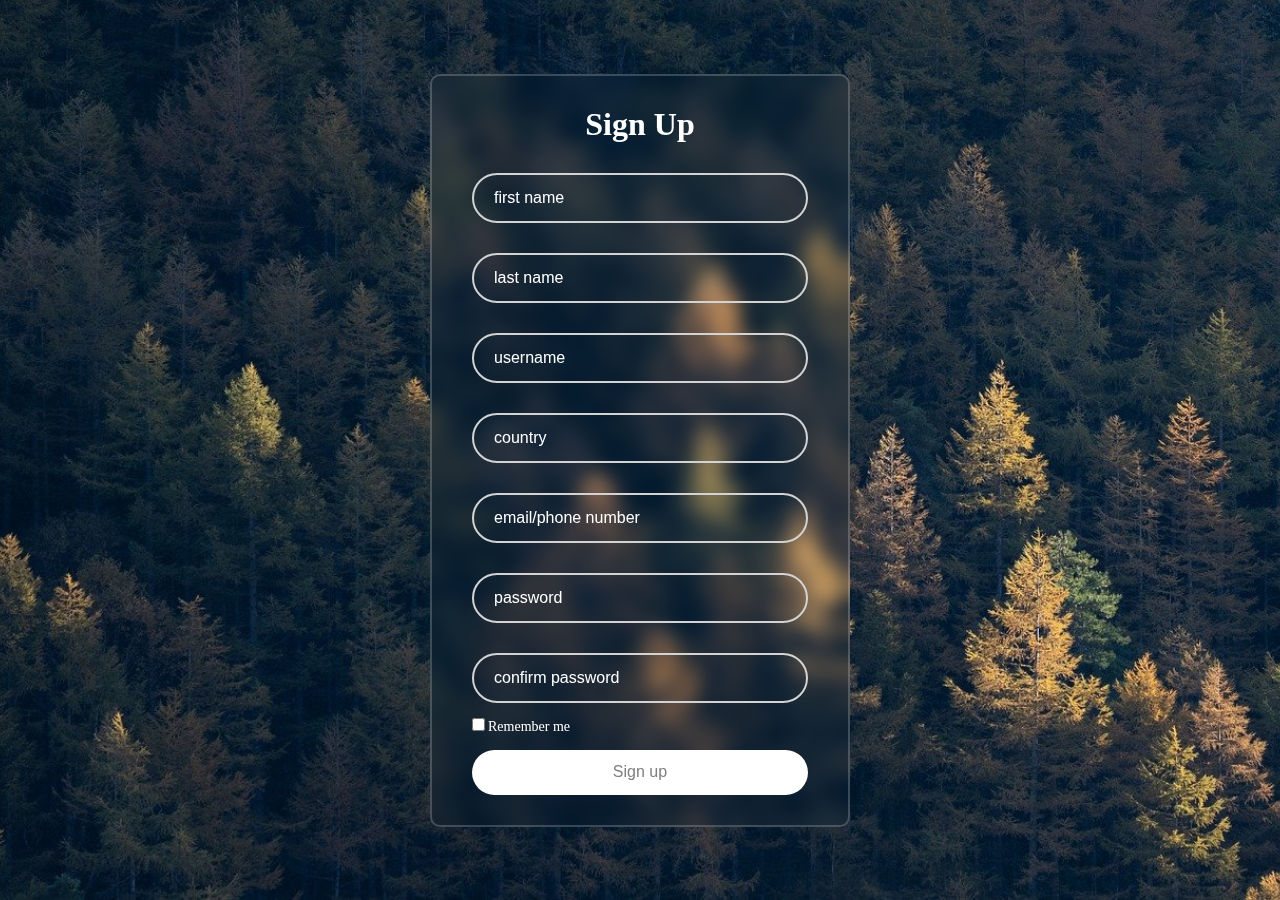
==== sign.html @ 95e7f711 "Created a Tour site" ====
<!DOCTYPE html>
<html>
    <head>
        <title>Login</title>
        <link rel="stylesheet" href="css/sign.css">
    </head>
    <body>
        <div class="whole">
            <form action="">
                <h1>Sign Up</h1>
                <div class="user">
                    <input type="text" placeholder="first name" required>
                </div>
                <div class="user">
                    <input type="text" placeholder="last name" required>
                </div>
                <div class="user">
                    <input type="text" placeholder="username" required>
                </div>
                <div class="user">
                    <input type="text" placeholder="country" required>
                </div>
                <div class="user">
                    <input type="tel" or type="email" placeholder="email/phone number" required>
                </div>
                <div class="user">
                    <input type="password" placeholder="password" required>
                </div>
                <div class="user">
                    <input type="password" placeholder="confirm password" required>
                </div>
                <div class="addinfo">
                    <label><input type="checkbox">Remember me</label>
                </div>
                <a href="signsuc.html"><button type="submit" value="login" class="btn">Sign up</button></a>
            </form>
        </div>
    </body>
</html>
---- css/sign.css ----
* {
    margin: 0;
    padding: 0;
    box-sizing: border-box;
    }
    body{
        display: flex;
        justify-content: center;
        align-items: center;
        min-height: 100vh;
        background: url('img/tree.jpg') no-repeat;
        background-size: cover;
        background-position: center;
    }
    .whole {
        width: 420px;
        background-color: transparent;
        backdrop-filter: blur(10px);
        border: 2px solid rgb(255, 255, 255, .2);
        border-radius: 10px;
        color: white;
        padding: 30px 40px;
        margin-top: 30px;
        margin-bottom: 30px;
    }
    .whole h1 {
        size: 36px;
        text-align: center;
    }
    .whole .user {
        width: 100%;
        height: 50px;
        margin: 30px 0;
    }
    .user input {
        width: 100%;
        height: 100%;
        background: transparent;
        outline: none;
        border: none;
        border: 2px solid lightgray;
        border-radius: 40px;
        color: white;
        font-size: 16px;
        padding: 20px 45px 20px 20px;
    }
    .user input::placeholder {
        color: white;
    }
    .whole .addinfo {
        justify-content: space-between;
        display: flex;
        font-size: 14px;
        margin: -15px 0 15px;
    }
    .addinfo label input {
        accent-color: white;
        margin-right: 3px;
    }
    .addinfo a {
        color: white;
        text-decoration: none;
    }
    .addinfo a:hover {
        text-decoration: underline;
    }
    .whole .btn {
        width: 100%;
        height: 45px;
        outline: none;
        border-radius: 40px;
        border: none;
        cursor: pointer;
        font-size: 16px;
        background: white;
        color: gray;
    }
    .whole .reg {
        margin-top: 20px;
        font-size: 14px;
        text-align: center;
    }
    .reg p a {
        color: white;
        text-decoration: none;
    }
    .reg p a:hover {
        text-decoration: underline;
    }
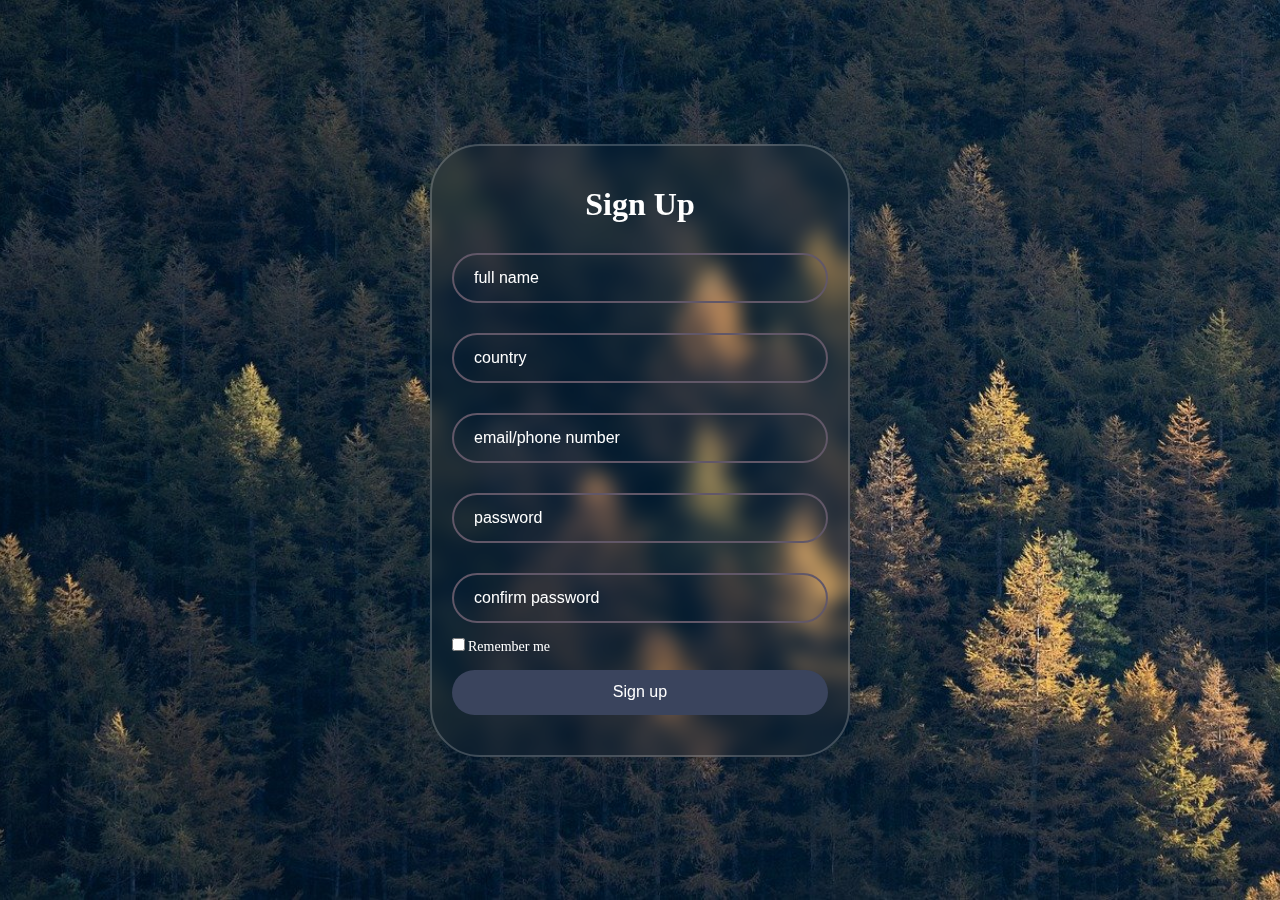
==== commit 9dafeea8: "adjusted the sign in page" ====
--- a/sign.html
+++ b/sign.html
@@ -9,13 +9,7 @@
             <form action="">
                 <h1>Sign Up</h1>
                 <div class="user">
-                    <input type="text" placeholder="first name" required>
-                </div>
-                <div class="user">
-                    <input type="text" placeholder="last name" required>
-                </div>
-                <div class="user">
-                    <input type="text" placeholder="username" required>
+                    <input type="text" placeholder="full name" required>
                 </div>
                 <div class="user">
                     <input type="text" placeholder="country" required>
--- a/css/sign.css
+++ b/css/sign.css
@@ -17,9 +17,9 @@
         background-color: transparent;
         backdrop-filter: blur(10px);
         border: 2px solid rgb(255, 255, 255, .2);
-        border-radius: 10px;
+        border-radius: 50px;
         color: white;
-        padding: 30px 40px;
+        padding: 40px 20px;
         margin-top: 30px;
         margin-bottom: 30px;
     }
@@ -38,7 +38,7 @@
         background: transparent;
         outline: none;
         border: none;
-        border: 2px solid lightgray;
+        border: 2px solid rgb(97, 87, 104);
         border-radius: 40px;
         color: white;
         font-size: 16px;
@@ -72,8 +72,8 @@
         border: none;
         cursor: pointer;
         font-size: 16px;
-        background: white;
-        color: gray;
+        background: rgb(58, 68, 93);
+        color: white;
     }
     .whole .reg {
         margin-top: 20px;
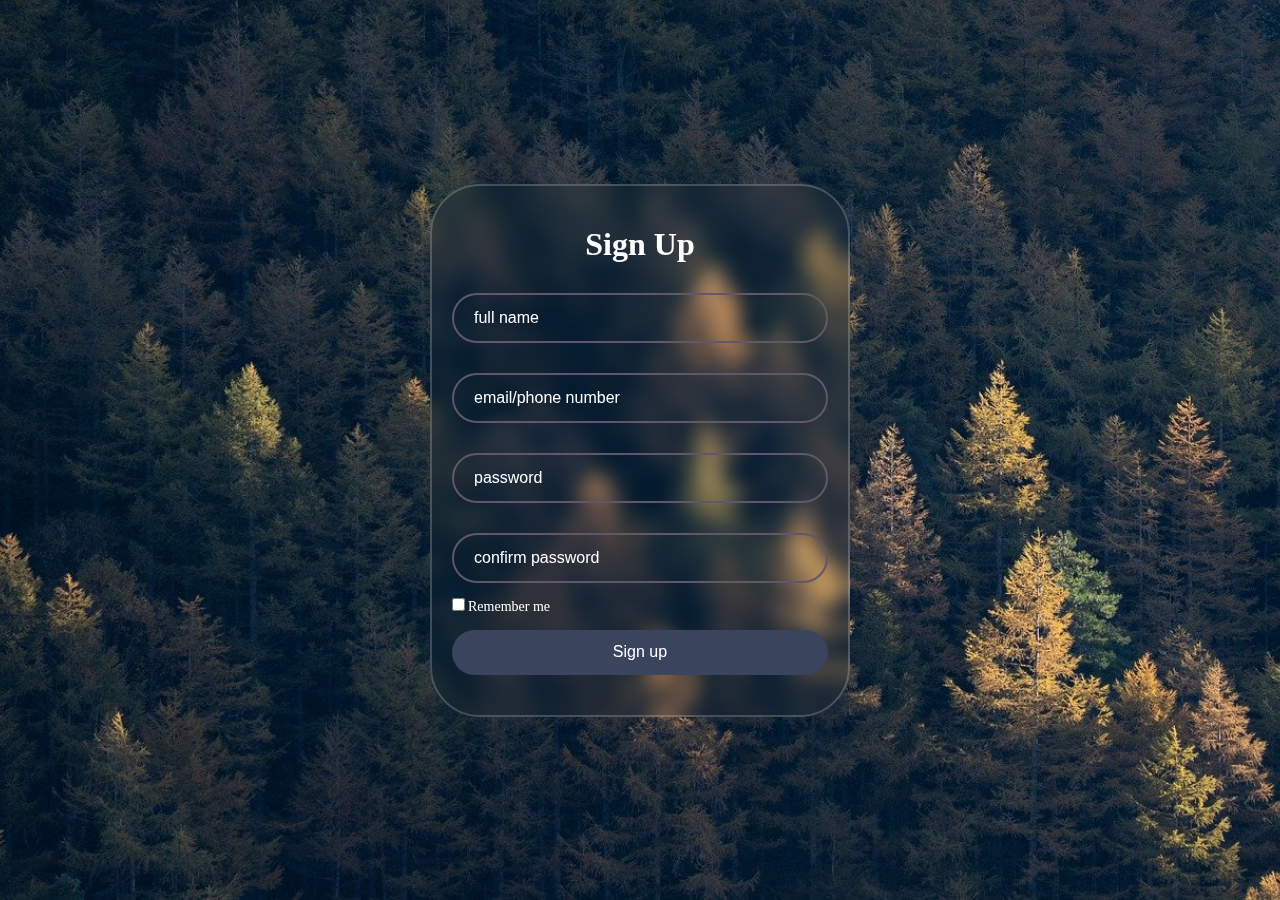
==== commit 1b77196e: "adjustments on the sign in page" ====
--- a/sign.html
+++ b/sign.html
@@ -10,9 +10,6 @@
                 <h1>Sign Up</h1>
                 <div class="user">
                     <input type="text" placeholder="full name" required>
-                </div>
-                <div class="user">
-                    <input type="text" placeholder="country" required>
                 </div>
                 <div class="user">
                     <input type="tel" or type="email" placeholder="email/phone number" required>
